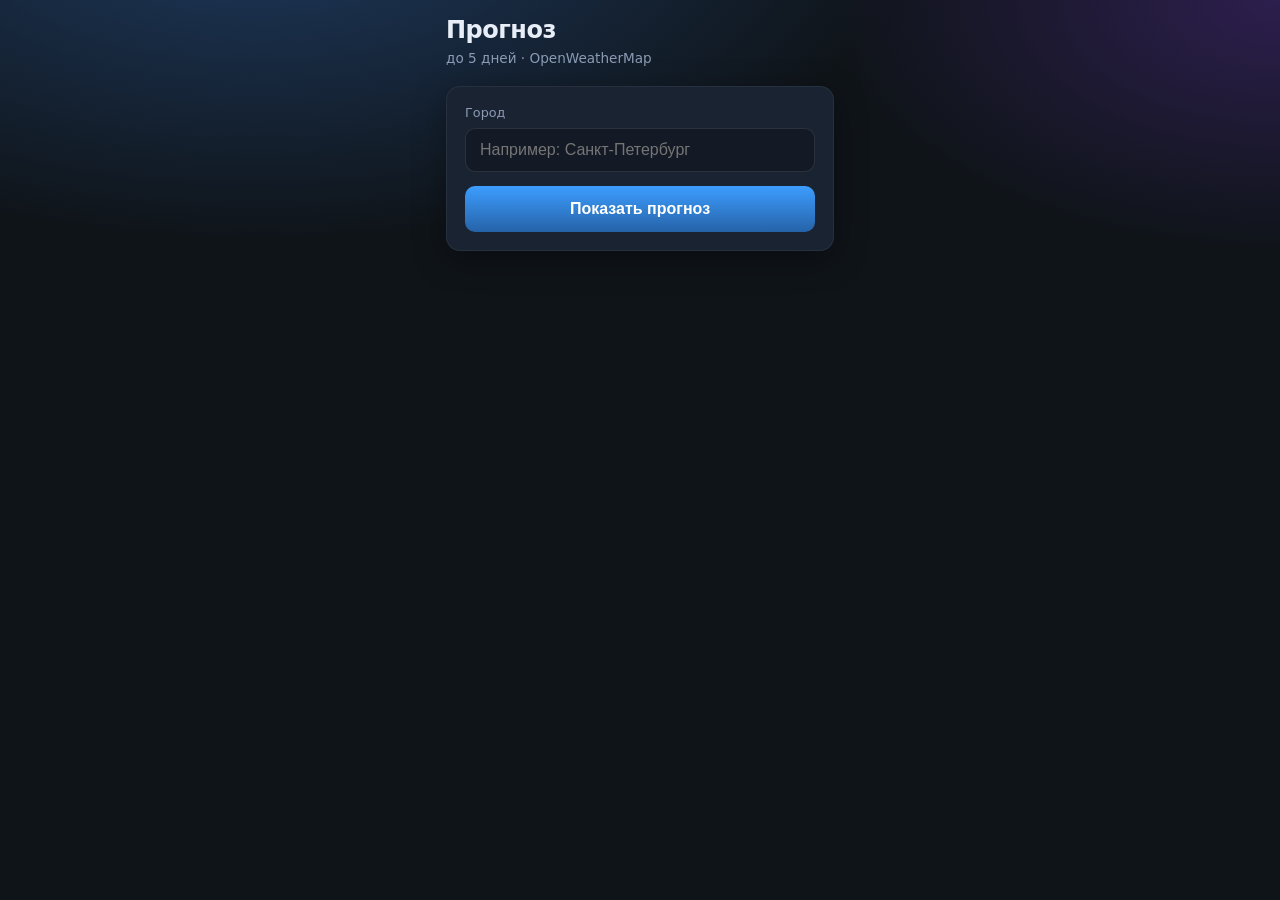
==== static/index.html @ 4dfc94bb "first commit" ====
<!DOCTYPE html>
<html lang="ru">
  <head>
    <meta charset="UTF-8" />
    <meta
      name="viewport"
      content="width=device-width, initial-scale=1.0, maximum-scale=1.0, user-scalable=no"
    />
    <title>Прогноз погоды</title>
    <script src="https://telegram.org/js/telegram-web-app.js"></script>
    <link rel="stylesheet" href="/static/style.css" />
  </head>
  <body>
    <div class="wrap">
      <header class="header">
        <h1 class="title">Прогноз</h1>
        <p class="subtitle">до 5 дней · OpenWeatherMap</p>
      </header>

      <form id="form" class="card" autocomplete="off">
        <label class="label" for="city">Город</label>
        <input
          id="city"
          name="city"
          type="text"
          placeholder="Например: Санкт-Петербург"
          maxlength="120"
          required
        />
        <button type="submit" id="submit" class="btn">Показать прогноз</button>
        <p id="error" class="error" hidden></p>
      </form>

      <section id="result" class="result" hidden></section>
    </div>
    <script src="/static/app.js"></script>
  </body>
</html>
---- static/style.css ----
:root {
  --bg: #0f1419;
  --card: #1a2332;
  --text: #e8eef7;
  --muted: #8b9bb4;
  --accent: #3d9dff;
  --accent-dim: #2563a8;
  --danger: #ff6b6b;
  --radius: 14px;
  font-family: system-ui, -apple-system, "Segoe UI", Roboto, sans-serif;
}

* {
  box-sizing: border-box;
}

body {
  margin: 0;
  min-height: 100vh;
  background: radial-gradient(1200px 600px at 20% -10%, #1e3a5f 0%, transparent 55%),
    radial-gradient(900px 500px at 100% 0%, #2d1f4e 0%, transparent 50%), var(--bg);
  color: var(--text);
}

.wrap {
  max-width: 420px;
  margin: 0 auto;
  padding: 16px 16px 32px;
}

.header {
  margin-bottom: 20px;
}

.title {
  margin: 0;
  font-size: 1.5rem;
  font-weight: 700;
  letter-spacing: -0.02em;
}

.subtitle {
  margin: 6px 0 0;
  font-size: 0.85rem;
  color: var(--muted);
}

.card {
  background: var(--card);
  border-radius: var(--radius);
  padding: 18px;
  box-shadow: 0 8px 32px rgba(0, 0, 0, 0.35);
  border: 1px solid rgba(255, 255, 255, 0.06);
}

.label {
  display: block;
  font-size: 0.8rem;
  color: var(--muted);
  margin-bottom: 8px;
}

input[type="text"] {
  width: 100%;
  padding: 12px 14px;
  border-radius: 10px;
  border: 1px solid rgba(255, 255, 255, 0.1);
  background: rgba(0, 0, 0, 0.25);
  color: var(--text);
  font-size: 1rem;
  outline: none;
}

input[type="text"]:focus {
  border-color: var(--accent);
  box-shadow: 0 0 0 3px rgba(61, 157, 255, 0.25);
}

.btn {
  margin-top: 14px;
  width: 100%;
  padding: 14px;
  border: none;
  border-radius: 10px;
  background: linear-gradient(180deg, var(--accent) 0%, var(--accent-dim) 100%);
  color: #fff;
  font-size: 1rem;
  font-weight: 600;
  cursor: pointer;
}

.btn:disabled {
  opacity: 0.55;
  cursor: not-allowed;
}

.error {
  margin: 12px 0 0;
  font-size: 0.9rem;
  color: var(--danger);
}

.result {
  margin-top: 18px;
}

.loc {
  font-size: 1.1rem;
  font-weight: 600;
  margin-bottom: 14px;
}

.day {
  background: var(--card);
  border-radius: var(--radius);
  padding: 14px 16px;
  margin-bottom: 10px;
  border: 1px solid rgba(255, 255, 255, 0.06);
}

.day-head {
  display: flex;
  justify-content: space-between;
  align-items: baseline;
  margin-bottom: 6px;
}

.day-date {
  font-weight: 600;
}

.day-temp {
  color: var(--accent);
  font-variant-numeric: tabular-nums;
}

.day-desc {
  font-size: 0.9rem;
  color: var(--muted);
  margin-bottom: 6px;
}

.day-meta {
  font-size: 0.8rem;
  color: var(--muted);
}
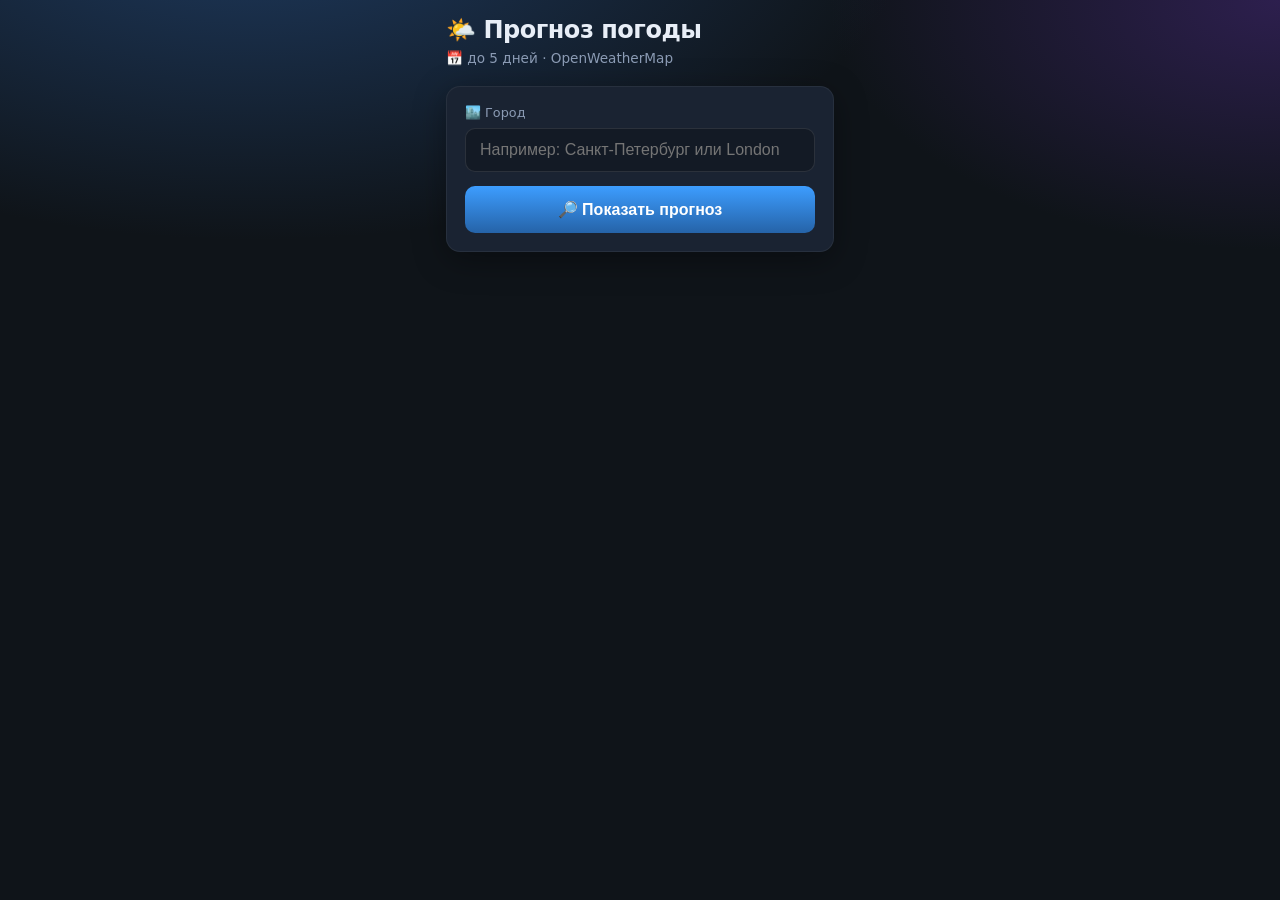
==== commit cc1954bc: "feat(webapp): добавить эмодзи и живой UI в Mini App Украшает интерфейс Mini App эмодзи в заголовках " ====
--- a/static/index.html
+++ b/static/index.html
@@ -13,21 +13,21 @@
   <body>
     <div class="wrap">
       <header class="header">
-        <h1 class="title">Прогноз</h1>
-        <p class="subtitle">до 5 дней · OpenWeatherMap</p>
+        <h1 class="title">🌤️ Прогноз погоды</h1>
+        <p class="subtitle">📅 до 5 дней · OpenWeatherMap</p>
       </header>
 
       <form id="form" class="card" autocomplete="off">
-        <label class="label" for="city">Город</label>
+        <label class="label" for="city">🏙️ Город</label>
         <input
           id="city"
           name="city"
           type="text"
-          placeholder="Например: Санкт-Петербург"
+          placeholder="Например: Санкт-Петербург или London"
           maxlength="120"
           required
         />
-        <button type="submit" id="submit" class="btn">Показать прогноз</button>
+        <button type="submit" id="submit" class="btn">🔎 Показать прогноз</button>
         <p id="error" class="error" hidden></p>
       </form>
 
